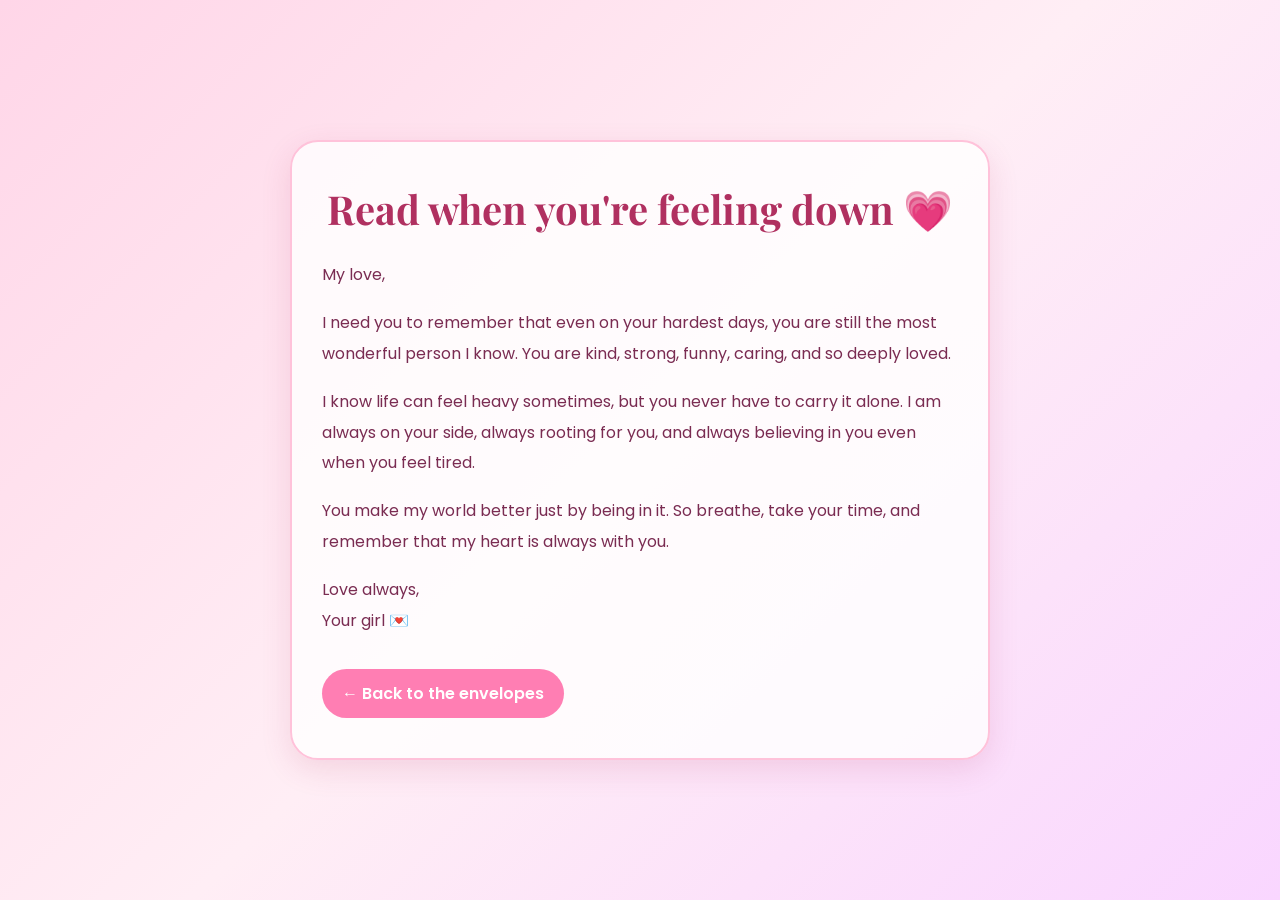
==== letter1.html @ e9e28c51 "lol" ====
<!DOCTYPE html>
<html lang="en">
<head>
  <meta charset="UTF-8" />
  <meta name="viewport" content="width=device-width, initial-scale=1.0" />
  <title>Read When You're Feeling Down</title>
  <link rel="stylesheet" href="css/styles.css" />
</head>
<body>
  <main class="letter-page">
    <div class="letter-box">
      <h1>Read when you're feeling down 💗</h1>
      <p>
        My love,
      </p>
      <p>
        I need you to remember that even on your hardest days, you are still the most
        wonderful person I know. You are kind, strong, funny, caring, and so deeply loved.
      </p>
      <p>
        I know life can feel heavy sometimes, but you never have to carry it alone. I am
        always on your side, always rooting for you, and always believing in you even when
        you feel tired.
      </p>
      <p>
        You make my world better just by being in it. So breathe, take your time, and
        remember that my heart is always with you.
      </p>
      <p>
        Love always,<br />
        Your girl 💌
      </p>

      <a href="index.html" class="back-btn">← Back to the envelopes</a>
    </div>
  </main>
</body>
</html>
---- css/styles.css ----
@import url('https://fonts.googleapis.com/css2?family=Playfair+Display:wght@600;700&family=Poppins:wght@300;400;500;600&display=swap');

* {
  margin: 0;
  padding: 0;
  box-sizing: border-box;
}

body {
  font-family: 'Poppins', sans-serif;
  min-height: 100vh;
  background: linear-gradient(135deg, #ffd6e8, #ffeef5, #f9d6ff);
  color: #7a2c52;
}

.container,
.letter-page {
  min-height: 100vh;
  display: flex;
  flex-direction: column;
  justify-content: center;
  padding: 40px 20px;
  text-align: center;
}

h1 {
  font-family: 'Playfair Display', serif;
  font-size: 2.5rem;
  margin-bottom: 15px;
  color: #b03060;
}

.subtitle {
  font-size: 1.1rem;
  margin-bottom: 40px;
  color: #8a4061;
}

.envelope-grid {
  display: grid;
  grid-template-columns: repeat(auto-fit, minmax(220px, 1fr));
  gap: 25px;
  width: 100%;
  max-width: 900px;
  margin: 0 auto;
}

.envelope-card {
  background: rgba(255, 255, 255, 0.75);
  border: 2px solid #ffc2da;
  border-radius: 25px;
  padding: 30px 20px;
  text-decoration: none;
  color: #7a2c52;
  box-shadow: 0 8px 20px rgba(176, 48, 96, 0.12);
  transition: transform 0.25s ease, box-shadow 0.25s ease;
  backdrop-filter: blur(6px);
}

.envelope-card:hover {
  transform: translateY(-8px) scale(1.02);
  box-shadow: 0 14px 28px rgba(176, 48, 96, 0.18);
}

.envelope-icon {
  font-size: 3rem;
  margin-bottom: 15px;
}

.envelope-card h2 {
  font-size: 1.15rem;
  margin-bottom: 10px;
}

.envelope-card p {
  font-size: 0.95rem;
  color: #95506f;
}

.letter-box {
  max-width: 700px;
  margin: 0 auto;
  background: rgba(255, 255, 255, 0.82);
  padding: 40px 30px;
  border-radius: 28px;
  border: 2px solid #ffc2da;
  box-shadow: 0 10px 30px rgba(176, 48, 96, 0.14);
  text-align: left;
}

.letter-box h1 {
  text-align: center;
  margin-bottom: 25px;
}

.letter-box p {
  font-size: 1rem;
  line-height: 1.9;
  margin-bottom: 18px;
  color: #7a2c52;
}

.back-btn {
  display: inline-block;
  margin-top: 15px;
  text-decoration: none;
  background: #ff7eb3;
  color: white;
  padding: 12px 20px;
  border-radius: 999px;
  font-weight: 600;
  transition: background 0.25s ease, transform 0.25s ease;
}

.back-btn:hover {
  background: #e85d98;
  transform: scale(1.04);
}

@media (max-width: 600px) {
  h1 {
    font-size: 2rem;
  }

  .letter-box {
    padding: 28px 20px;
  }

  .envelope-card {
    padding: 24px 18px;
  }
}
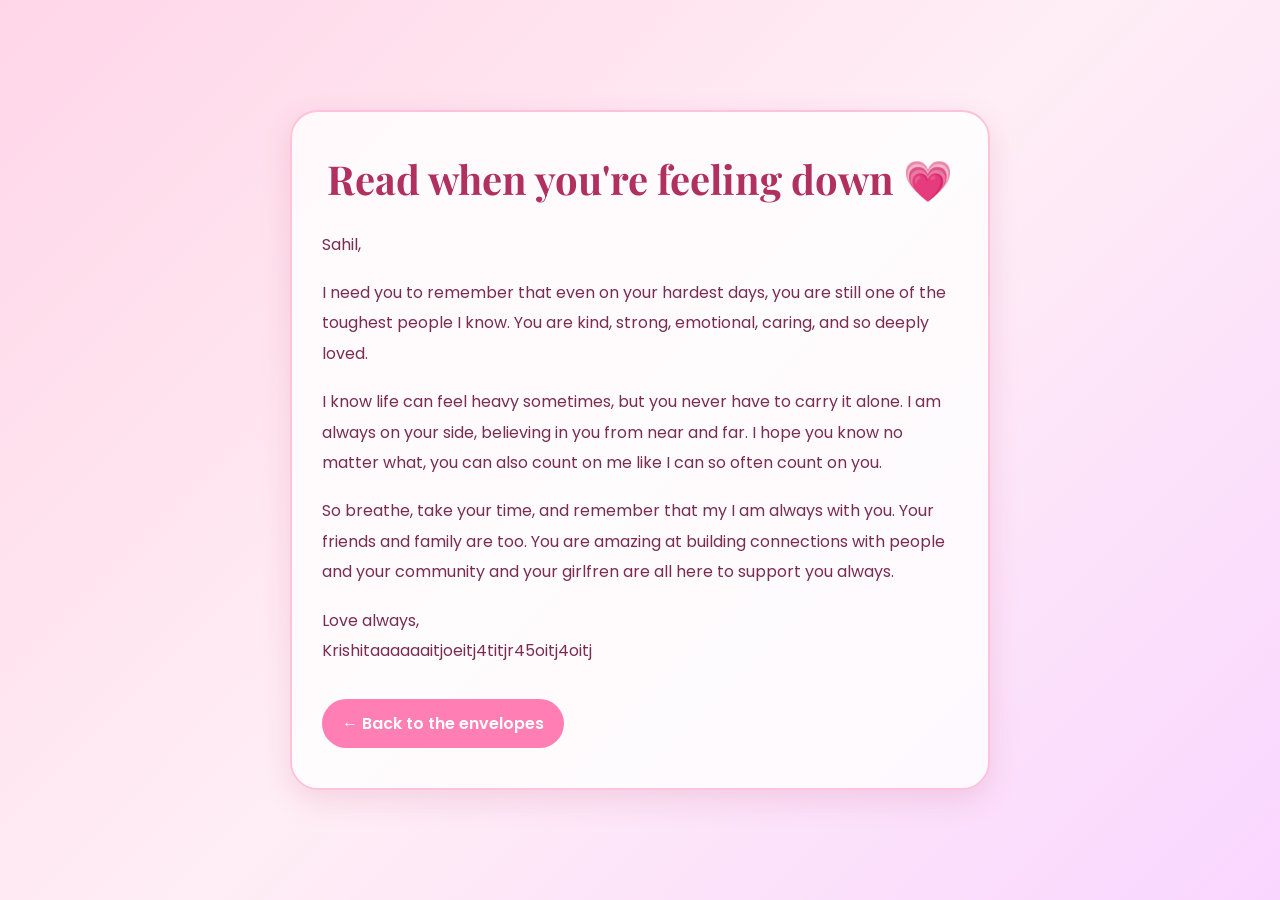
==== commit b86c9ffe: "ahhhhh" ====
--- a/letter1.html
+++ b/letter1.html
@@ -3,7 +3,7 @@
 <head>
   <meta charset="UTF-8" />
   <meta name="viewport" content="width=device-width, initial-scale=1.0" />
-  <title>Read When You're Feeling Down</title>
+  <title>Uno</title>
   <link rel="stylesheet" href="css/styles.css" />
 </head>
 <body>
@@ -11,24 +11,23 @@
     <div class="letter-box">
       <h1>Read when you're feeling down 💗</h1>
       <p>
-        My love,
+        Sahil,
       </p>
       <p>
-        I need you to remember that even on your hardest days, you are still the most
-        wonderful person I know. You are kind, strong, funny, caring, and so deeply loved.
+        I need you to remember that even on your hardest days, you are still one of the toughest people I know. 
+        You are kind, strong, emotional, caring, and so deeply loved.
       </p>
       <p>
         I know life can feel heavy sometimes, but you never have to carry it alone. I am
-        always on your side, always rooting for you, and always believing in you even when
-        you feel tired.
+        always on your side, believing in you from near and far. I hope you know no matter what, you can also count on me like I can so often count on you. 
       </p>
       <p>
-        You make my world better just by being in it. So breathe, take your time, and
-        remember that my heart is always with you.
+        So breathe, take your time, and remember that my I am always with you. Your friends and family are too. You are amazing at building 
+        connections with people and your community and your girlfren are all here to support you always. 
       </p>
       <p>
         Love always,<br />
-        Your girl 💌
+        Krishitaaaaaaitjoeitj4titjr45oitj4oitj
       </p>
 
       <a href="index.html" class="back-btn">← Back to the envelopes</a>
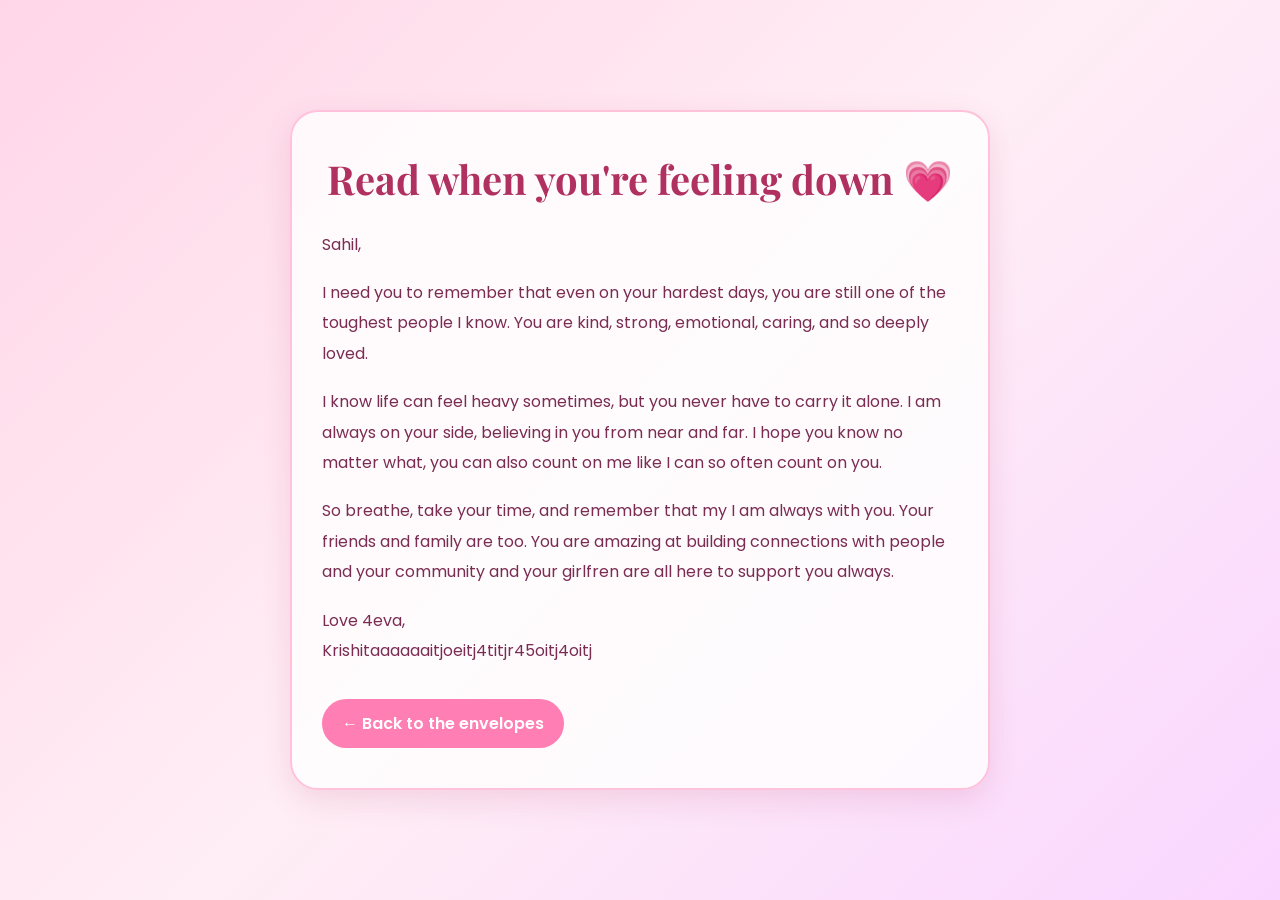
==== commit a5c68697: "lol" ====
--- a/letter1.html
+++ b/letter1.html
@@ -26,7 +26,7 @@
         connections with people and your community and your girlfren are all here to support you always. 
       </p>
       <p>
-        Love always,<br />
+        Love 4eva,<br />
         Krishitaaaaaaitjoeitj4titjr45oitj4oitj
       </p>
 
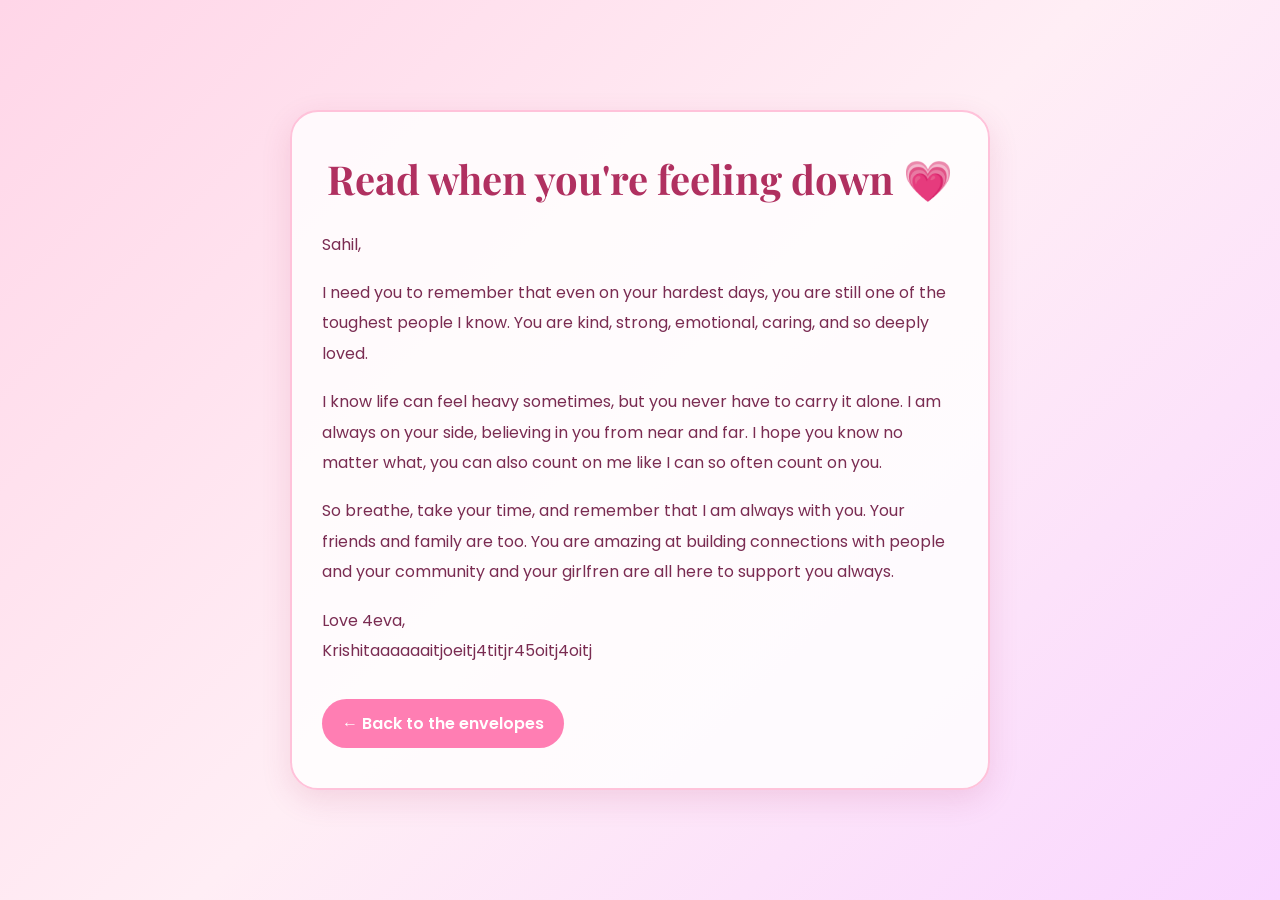
==== commit 7fc8c0c9: "lol" ====
--- a/letter1.html
+++ b/letter1.html
@@ -22,7 +22,7 @@
         always on your side, believing in you from near and far. I hope you know no matter what, you can also count on me like I can so often count on you. 
       </p>
       <p>
-        So breathe, take your time, and remember that my I am always with you. Your friends and family are too. You are amazing at building 
+        So breathe, take your time, and remember that I am always with you. Your friends and family are too. You are amazing at building 
         connections with people and your community and your girlfren are all here to support you always. 
       </p>
       <p>
